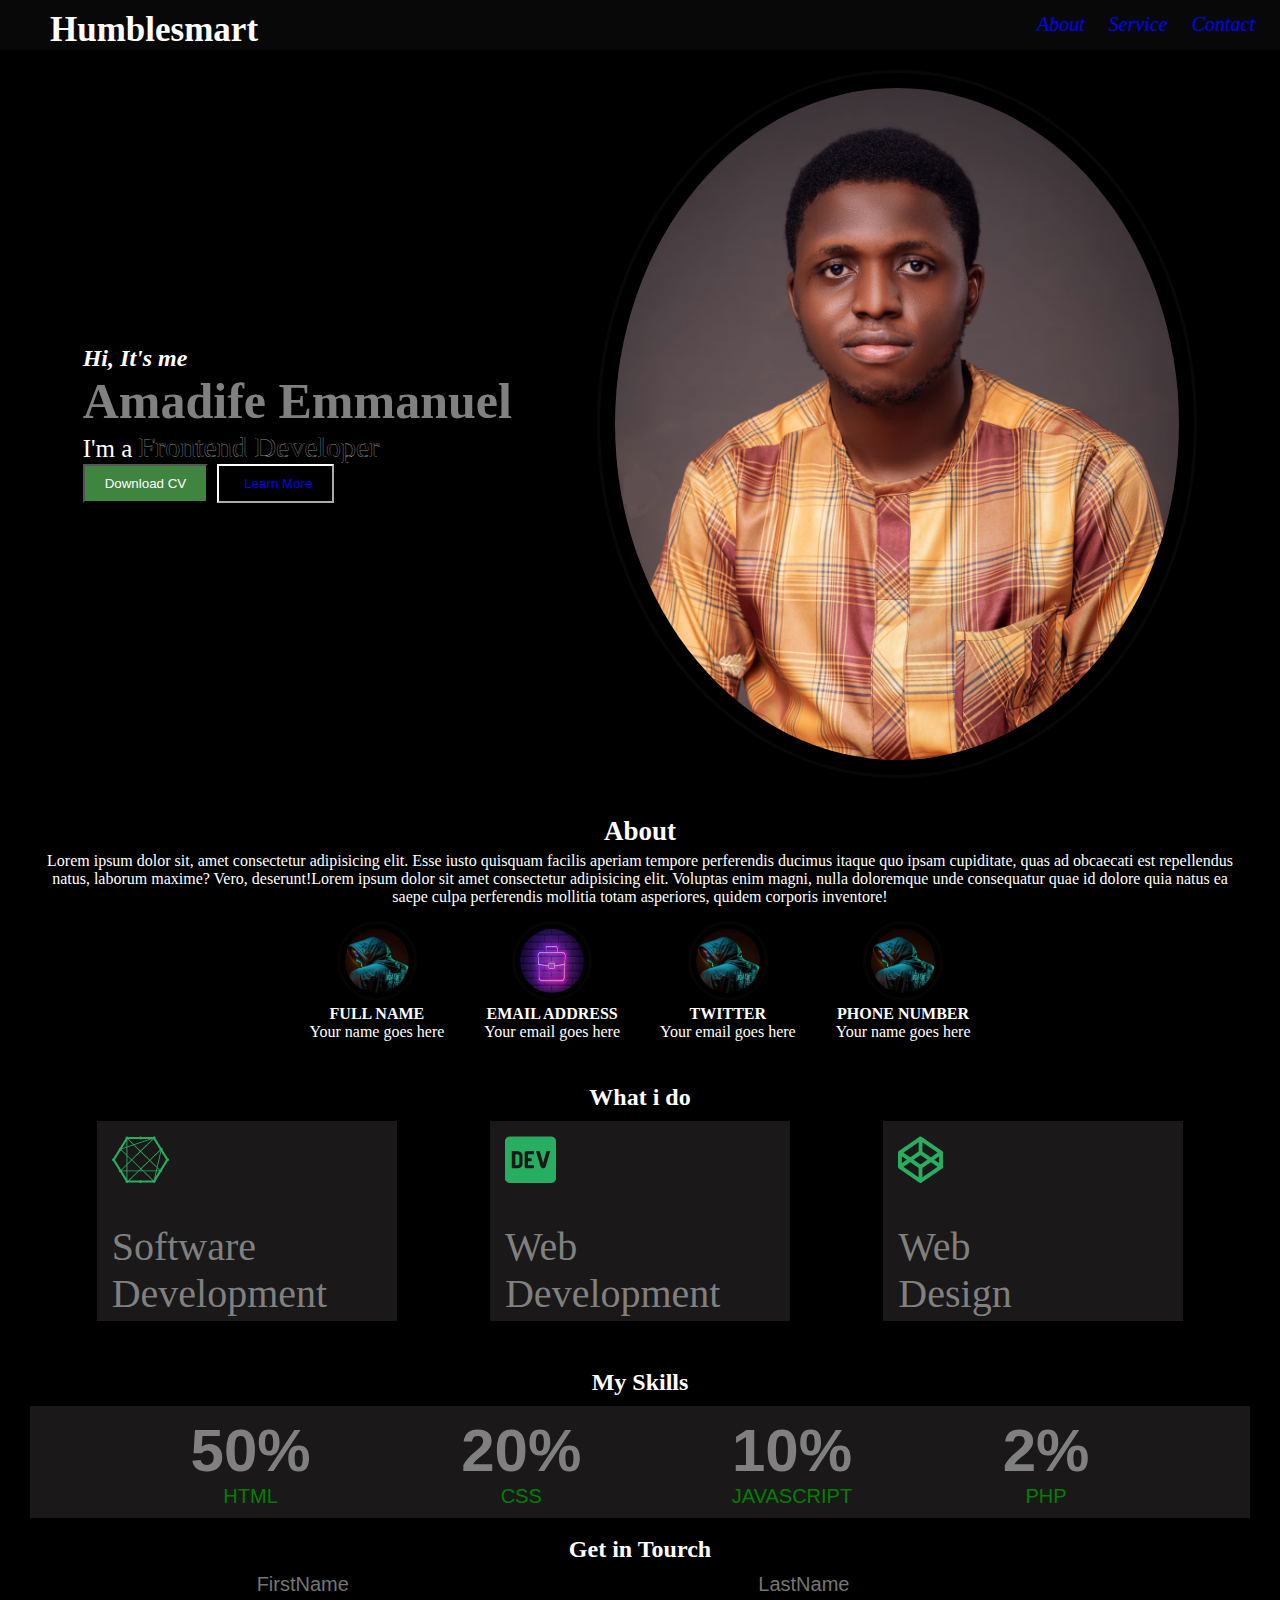
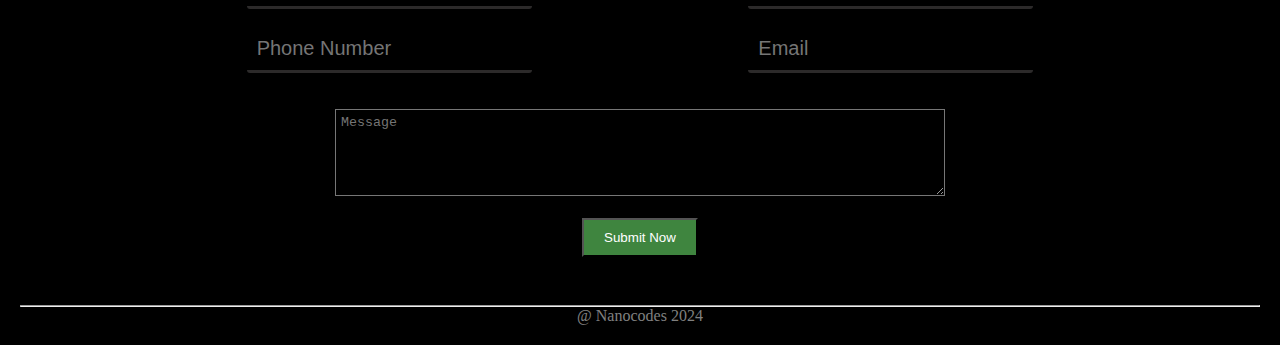
==== index.html @ 122db9bb "first commit" ====
<!DOCTYPE html>
<html lang="en">
<head>
    <link rel="shortcut icon" href="./assets/image/favicon2.PNG" type="image/x-icon">
    <meta charset="UTF-8">
    <meta name="viewport" content="width=device-width, initial-scale=1.0">
    <title>portifolio</title>
    <link rel="stylesheet" href="style.css">

</head>
<body>
    <!------- Navigation bar section ------->
     <header>

        <h1>Humblesmart</h1>
            <input type="checkbox" id="nav-check">

            <div class="nav-btn">
                <label for="nav-check">
                    <span></span>
                    <span></span>
                    <span></span>
                </label>
            </div>

        <nav class="nav-bar">
            <a href="#"> About</a>
            <a href="#">Service</a>
            <a href="#">Contact</a>
        </nav>
    </header> 
    <main>


        <!------- Home section ------>

        <section class="home">

            <div class="My-Info">
                <h2>Hi, It's me </h2>
                <h1> Amadife Emmanuel</h1>
                <p> I'm  a <span>Frontend Developer</span></p>
            

                <div class="button">
                    <button class="firstButton"><a href="http://" target="_blank">Download CV </a></button>
                    <button class="secondButton"><a href="http://" target="_blank">Learn More</a></button>
                </div>
            
            </div>

            <img src="./assets/image/me.JPG" alt="" class="image">

        </section><br> 


        <!--------- About section ------------>

         <section class="About">
            <div class="About1">
                <h2>About</h2>
                <p>Lorem ipsum dolor sit, amet consectetur adipisicing elit. Esse iusto quisquam facilis aperiam tempore perferendis ducimus itaque quo ipsam cupiditate, quas ad obcaecati est repellendus natus, laborum maxime? Vero, deserunt!Lorem ipsum dolor sit amet consectetur adipisicing elit. Voluptas enim magni, nulla doloremque unde consequatur quae id dolore quia natus ea saepe culpa perferendis mollitia totam asperiores, quidem corporis inventore!</p>
            </div>

            <div class="About2">
               <div> 
                <span > <img src="./assets/image/hoodie.PNG" alt="" class="image1"> </span>
                    <h4>FULL NAME</h4>
                    <p>Your name goes here</p>
                </div>

                <div> 
                    <span > <img src="./assets/image/favicon2.PNG" alt="" class="image1"> </span>
                    <h4>EMAIL ADDRESS</h4>
                    <p>Your email goes here</p>
                </div>

                <div> 
                    <span > <img src="./assets/image/hoodie.PNG" alt="" class="image1"> </span>
                    <h4>TWITTER</h4>
                    <p>Your email goes here</p>
                </div>

                <div> 
                    <span > <img src="./assets/image/hoodie.PNG" alt="" class="image1"> </span>
                    <h4>PHONE NUMBER</h4>
                    <p>Your name goes here</p>
                </div>
                
            </div>

        </section><br> 


        <!--------- What i do section ---------->

        <section class="What-i-do">
            <h2> What i do </h2>
                <div class="What-i-do-1">
                    <div class="dev">
                        <img src="./assets/image/Vector.png" alt="" class="dev-img"><br><br><br>
                        <a href="#"> Software Development </a>
                    </div>
                    <div class="dev">
                        <img src="./assets/image/Vector (1).png" alt="" class="dev-img"><br><br><br>
                        <a href="#"> Web Development </a>
                    </div>
                    
                    <div class="dev">
                        <img src="./assets/image/Vector (2).png" alt="" class="dev-img"><br><br><br>
                        <a href="#"> Web <br>Design </a>
                    </div>
                </div>    
         
        </section><br> 

        <!----------- My Skills section ----------->
        <section class="My-Skills">
            <h2>My Skills</h2>
                <div class="Skills">
                    <div class="skill">
                        <h3>50%</h3>
                        <p>HTML</p>
                    </div>
                    <div class="skill">
                        <h3>20%</h3>
                        <p>CSS</p>
                    </div>
                    <div class="skill">
                        <h3>10%</h3>
                        <p>JAVASCRIPT</p>
                    </div>
                    <div class="skill">
                        <h3>2%</h3>
                        <p>PHP</p> 
                    </div>
                </div>
        </section><br> 

        <!----------- Get in Touch section ---------->
        <section class="Get-in-touch">
            <h2>Get in Tourch</h2>
                <div class="Input">
                    <div class="Input-Info">
                        <input type="text" placeholder="FirstName">
                    </div>
                    <div class="Input-Info">
                        <input type="text" placeholder="LastName">
                    </div>
                </div>

                <br>

                <div class="Input">
                    <div class="Input-Info">
                        <input type="tel" placeholder="Phone Number" >
                    </div>
                    <div class="Input-Info">
                        <input type="email" placeholder="Email">
                    </div>
                </div>  <br><br>
                
                <div>
                    <textarea  cols="10" rows="5" placeholder="Message"></textarea>
                </div><br>

                <div class="Submitbutton">
                    <button class="firstButton"><a href="http://" target="_blank"> Submit Now </a></button>
                </div>

            </section>


            <div class="animated-box"></div>

    </main><br>

    <footer>
        <p><hr>@ Nanocodes 2024</p>
    </footer>
    
</body>
</html>
---- style.css ----
*{
    margin: 0;
    padding: 0;
    box-sizing: border-box;    
}

body{
    margin: 0;
    background-color: #000000;
    color: #fff;
}




/* ----------- Navigation bar ----------- */

header{
    height: 50px;
    width: 100%;
    background-color: rgb(8, 8, 8);
    position: relative;
    justify-content: space-between;
}

/* For the a tag in navigation */
.nav-btn {
    display: none;
}

#nav-check {
    display: none;
}

header>h1{
    display: inline-block;
    font-size: 35px;
    margin: 10px 0px 0px 50px;
}

.nav-bar{
    display: inline;
    margin-right: 15px;
    float: right;
}

nav>a{
    display: inline-block;
    text-decoration: none;
    font-style: italic;
    font-size: 20px; 
    color: #0000ff; 
    padding: 13px 10px;
}

nav>a:hover{
    color: #fff;
}






/* ----------------- MAIN BAR -------------- */



main{
    padding: 10px 30px;
} 



 /* ------ Home section ------ */
.home{
    width: 100%;
    display: flex;
    justify-content: space-around;
    align-items: center;
    padding: 10px;
}

.My-Info>h1{
    font-size: 50px;
    font-style: Arial ;
    color: #808080;
}

.My-Info > p {
    font-size: 25px;
}

.My-Info > h2 {
    font-style: italic;
}

.My-Info>p>span{    
    color: transparent;
    font-size: 30px;
    -webkit-text-stroke: .2px white;
    background-image: linear-gradient(blue, blue);
    background-repeat: no-repeat;
    background-clip: text;
    background-position: -280px 0;
    animation: animateText 3s linear infinite;
}

@keyframes animateText {
    0%,95%,100%{
        background-position: -280px 0 ;
    }
    65%,85%{
        background-position: 0 0;
    }
}

.image{
    width: 50%;
    height: 50%;
    border-radius: 50%;
    background-color: transparent;
    padding: 15px;
    border: solid rgb( 8, 8, 8 );  
    animation: zoomIn 4s ease forwards; 
    animation-delay: 2s; 
}

@keyframes zoomIn {
    0%{
        transform: scale(0); opacity: 0;
    }
    100%{
        transform: scale(1); opacity:1 ;
    }
}

button:nth-child(1),button:nth-child(1)>a{
    padding: 10px;
    background-color: rgb(63, 133, 63);
    text-decoration: none;
    color: #fff;
}
    
.secondButton, .secondButton>a{
    padding: 10px;
    background-color: transparent;
    border-color: #fff;
    text-decoration: none;
    margin-left: 5px;
} 



/* ----- About section ------ */
.About1{
    text-align: center;
    font-size: 18px;
    padding: 10px;
}

.About1 > h2{
    margin-bottom: 5px;
}

.About1 > p{
    font-style: sans-serif;
    font-size: 16px;
}

.About2{
    display: flex;
    gap: 2.5rem;
    justify-content: center;
    text-align: center;
    padding : 5px 50px;
}

.image1{
    height: 80px;
    width: 80px;
    border-radius: 50%;
    padding: 5px;
    border: solid rgb(8, 4, 4);
} 



/* ------ what i do section ------ */
.What-i-do{
    margin: 20px;
    justify-content: center;
    text-align: center;
}

.What-i-do-1{
    display: flex;
    gap: 20px;
    justify-content: space-around;
    padding: 10px;
}

.dev{
    background-color: rgba(73, 68, 68, 0.356);
    text-align: left;
    height: 200px;
    width: 300px;
    padding: 15px;
}

.dev > a{
    text-decoration: none;
    color: #808080;
    font-size: 40px;
    text-align:left;
}

.dev-img{
    background-color: transparent;
}



/* ------ My Skills section ------ */
.My-Skills{
    text-align: center;
}

.Skills{
    display: flex;
    justify-content: space-evenly;
    position: center;
    background-color: rgba(73, 68, 68, 0.356);
    padding: 10px;
    margin-top: 10px;
}

.skill{
    background-color: transparent;
}

.skill>h3{
    background-color:transparent;
    color: #808080;
    font-size: 60px;
    font-family:   sans-serif;
}

.skill>p{
    background-color: transparent;
    color: #008000;
    font-family: Arial, Helvetica, sans-serif;
    font-size: 20px;
}



/* ------ Get in Tourch section ------ */
.Get-in-touch{
    text-align: center;
}

.Input{
    display: flex;
    justify-content: space-evenly;
    font-size: 16px;    
}

.Input-Info>input{
    background-color: transparent;
    border: none;
    border-bottom: solid rgb(44, 42, 42);
    outline: none;
    border-radius: 3px;
    padding: 10px;
    font-size: 20px;
}

textarea{
    background-color: transparent;
    color: #fff;
    justify-content: space-evenly;
    width: 50%;
    padding: 5px;  
}

footer{
    text-align: center;
    padding: 20px;
    color: #808080;
}






















 @media (max-width:600px) {  


/* --------------Navigation bar----------- */


/* Home section */
header>h1{
    font-size: 30px;
    margin: 10px 0px 0px 20px;
}

.nav-btn {
    display: inline-block;
    position: absolute;
    right: 0px;
    top: 0px;
}

.nav-btn > label {
    display: inline-block;
    width: 50px;
    height: 50px;
    padding: 13px;
}

.nav-btn > label:hover, #nav-check:checked ~ .nav-btn > label {
    background-color: rgba(0, 0, 0, 0.3);
}

.nav-btn > label > span {
    display: block;
    width: 3px;
    height: 10px;
    border-top: 2px solid #eee;
}

.nav-bar{
    position: absolute;
    display: block;
    width: 100%;
    background-color: #333;
    height: 0px;
    transition: all 0.3s ease-in;
    overflow-y: hidden;
    top: 50px;
    left: 0px;
}

.nav-bar > a {
    display: block;
    width: 100%;
}

#nav-check:not(:checked) ~ .nav-bar {
    height: 0px;
}

#nav-check:checked ~ .nav-bar {
    height: calc(100vh - 50px);
    overflow-y: auto;
}



/* ---------------Main bar----------- */
main {
    padding: 2px ; 
}


/* Home section */
.home {
    flex-direction: column-reverse; 
    gap: 1rem;
}

.My-Info > h1 {
    font-size: 20px; 
}

.My-Info > h2 {
    font-size: 15px;
}

.My-Info > p {
    font-size: 16px;
}

.My-Info > p > span {
    font-size: 20px; 
}

.image {
    width: 100%;
    max-width: 200px;
    height: auto; 
    padding: 5px;
}

.firstButton, .firstButton>a{
    font-size: 10px;
    padding: 2px;
}

.secondButton, .secondButton>a{
    padding: 2px;
    font-size: 10px;
}


/* About section */
.About1{
    padding: 10px;
    font-size: 12px;
}
.About2{
    display: grid;
    grid-template-columns: repeat(2, 1fr);
    font-size: 15px;
} 


/* what i do section */
.What-i-do-1{
    flex-direction: column;
    align-items: center;
}

.What-i-do-1>.dev{
    height: auto;
}

.dev > a{
    font-size: 30px;
}

.dev-img{
    width: 15%;
}


/* My Skills */
.My-Skills{
    margin: 5px 20px;
}

.skill>h3{
    font-size: 30px;
}

.skill>p{
    font-size: 10px;
}


/* Get in Tourch section */ 
.Input{
    font-size: 8px;  
}

.Input-Info>input{
    padding: 5px;
    font-size: 10px;
}

textarea{
    width: 80%;
    padding: 2.5px;  
}



}
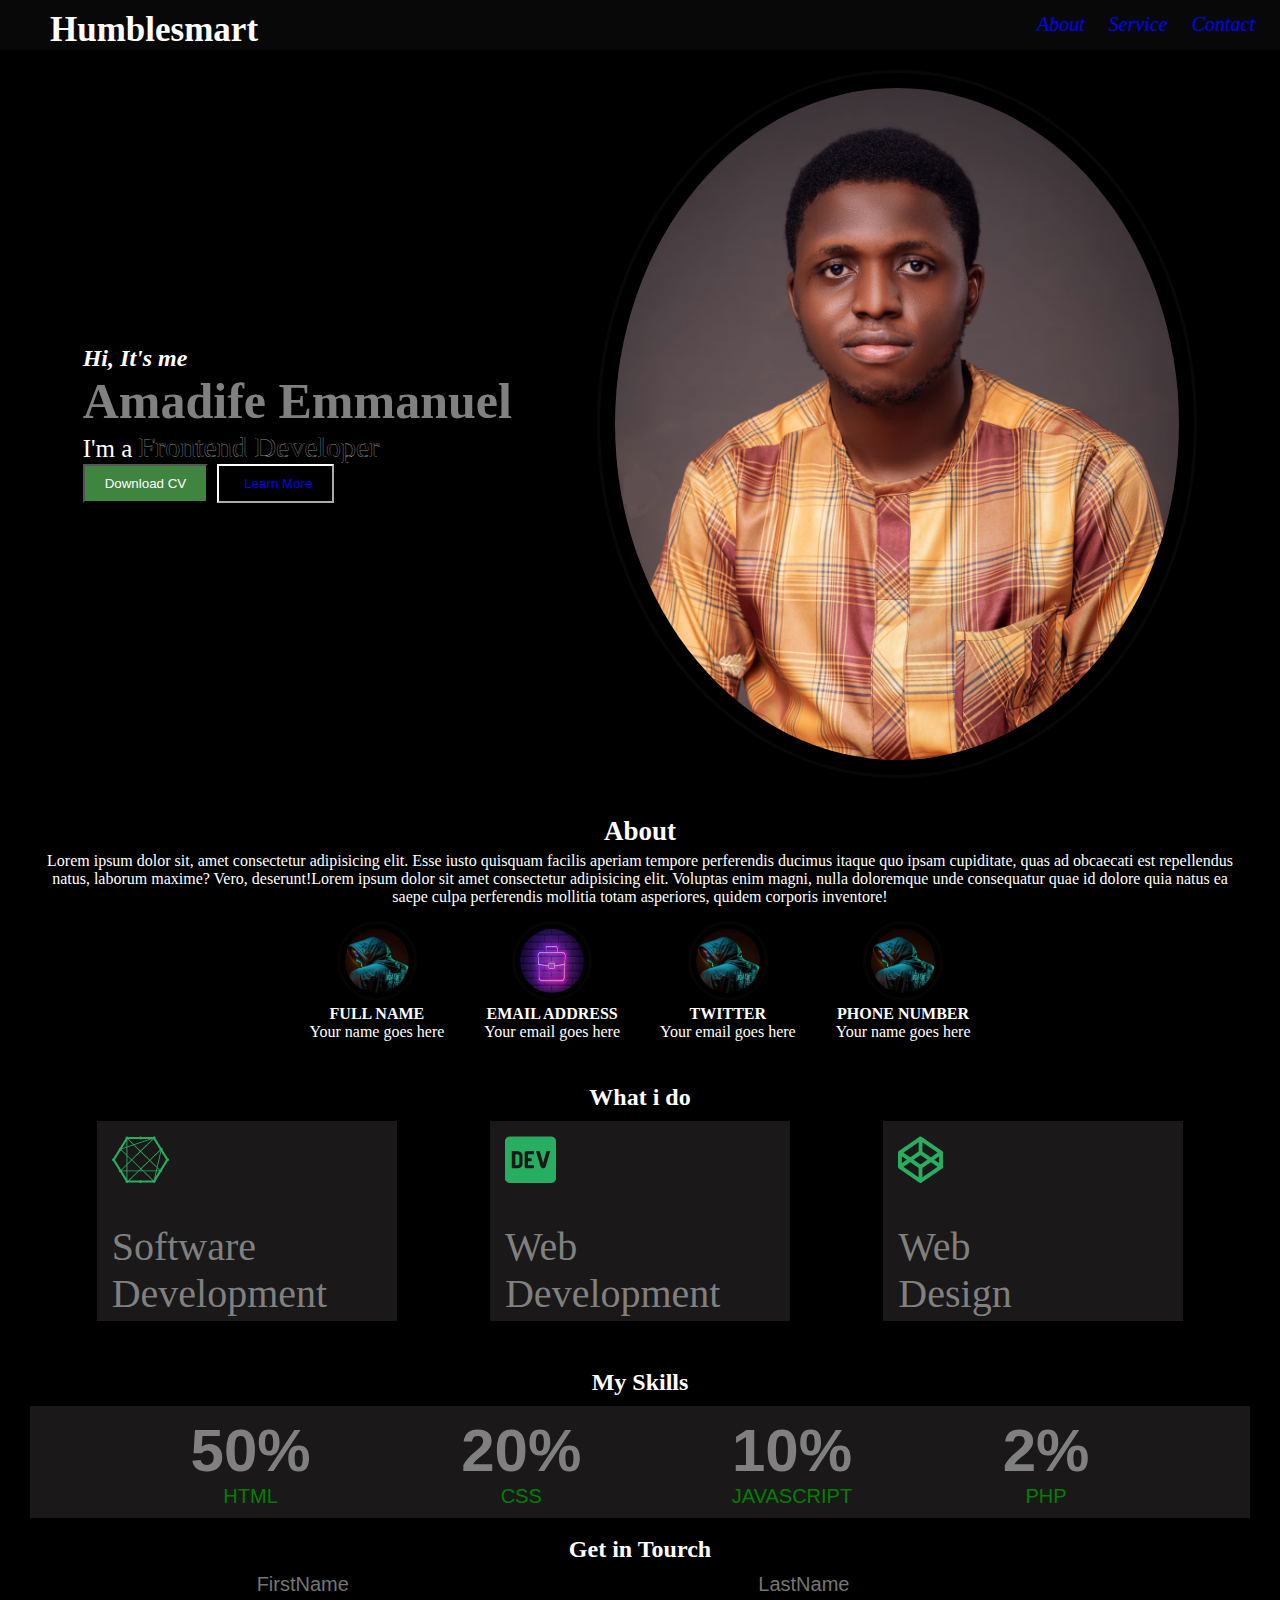
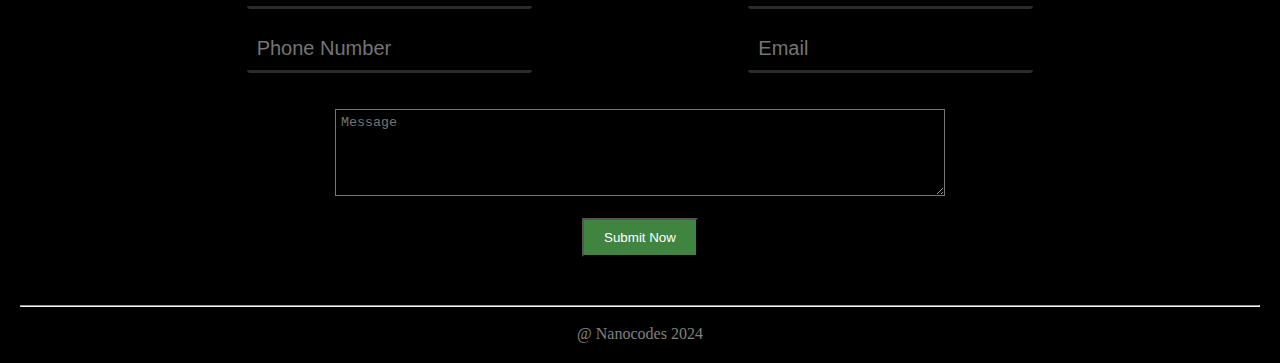
==== commit 1215bb1c: "first commit" ====
--- a/index.html
+++ b/index.html
@@ -176,7 +176,7 @@
     </main><br>
 
     <footer>
-        <p><hr>@ Nanocodes 2024</p>
+        <p><hr> <br>@ Nanocodes 2024</p>
     </footer>
     
 </body>
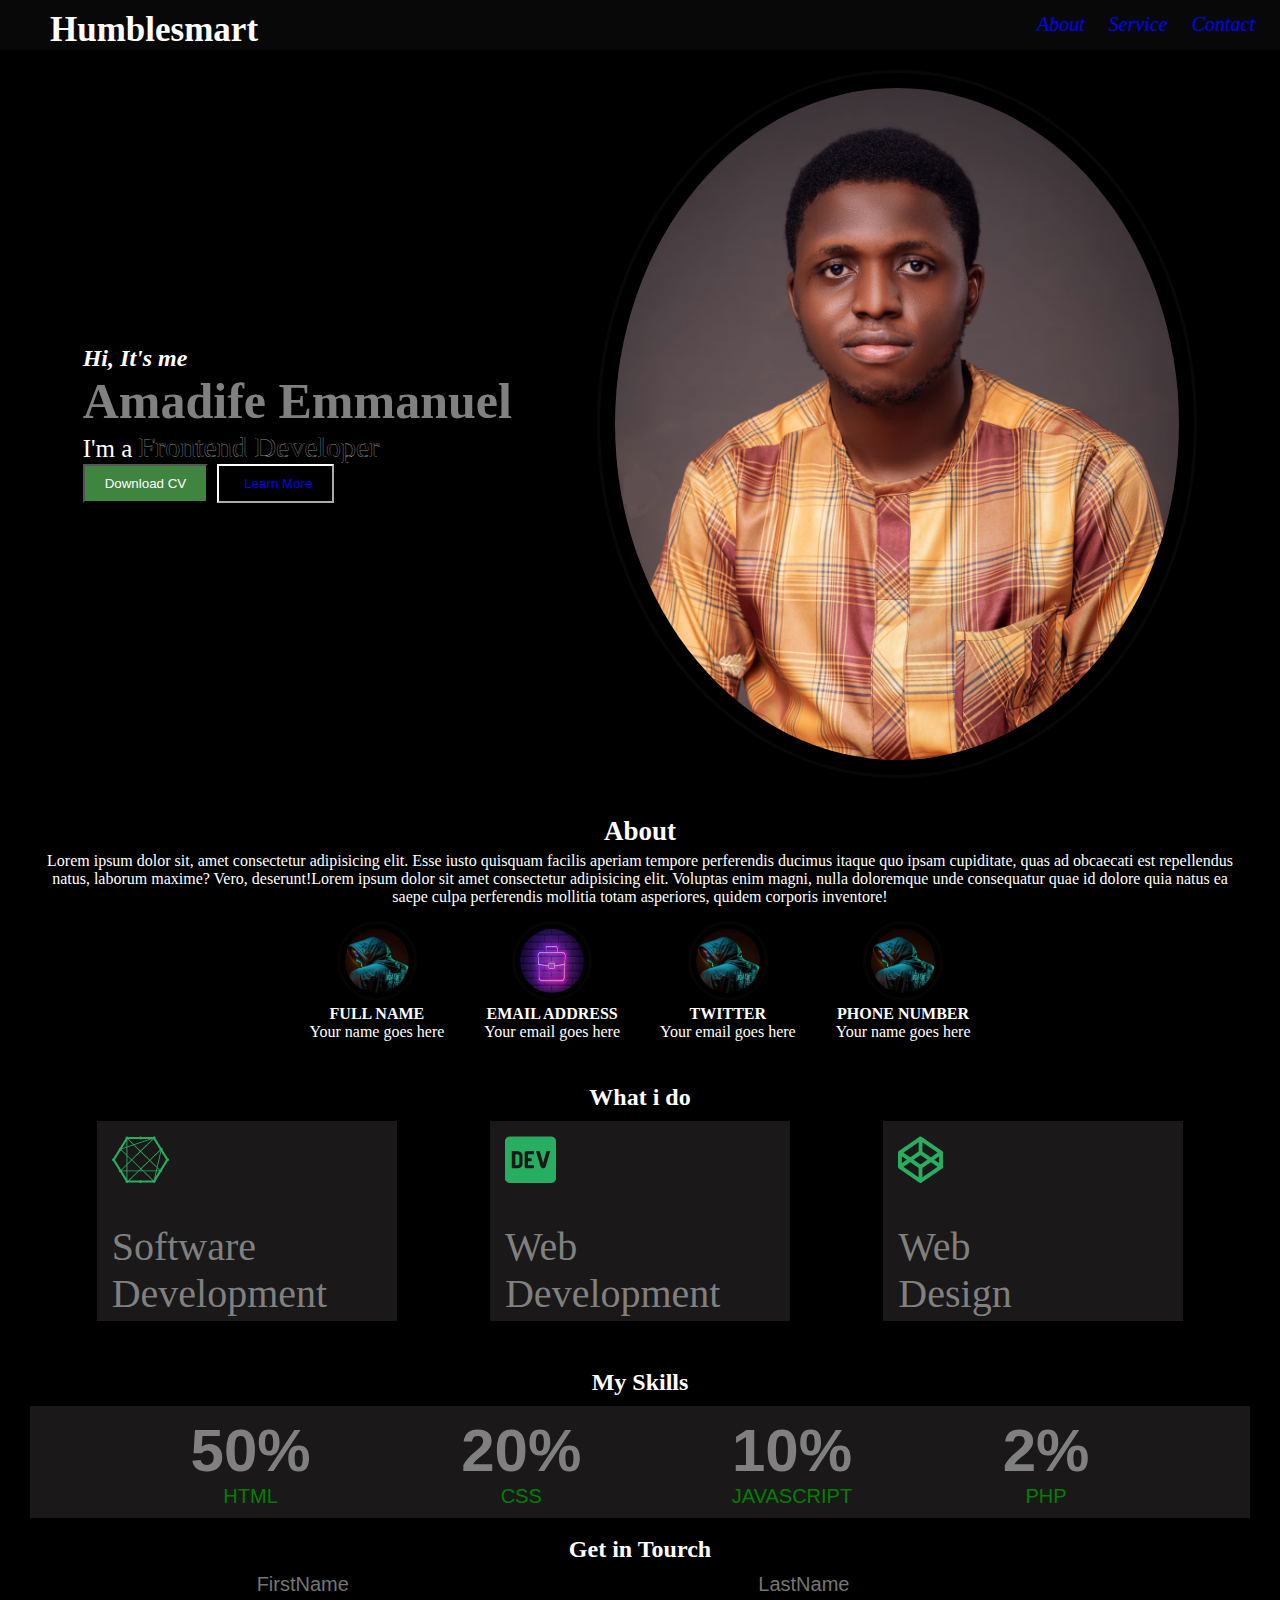
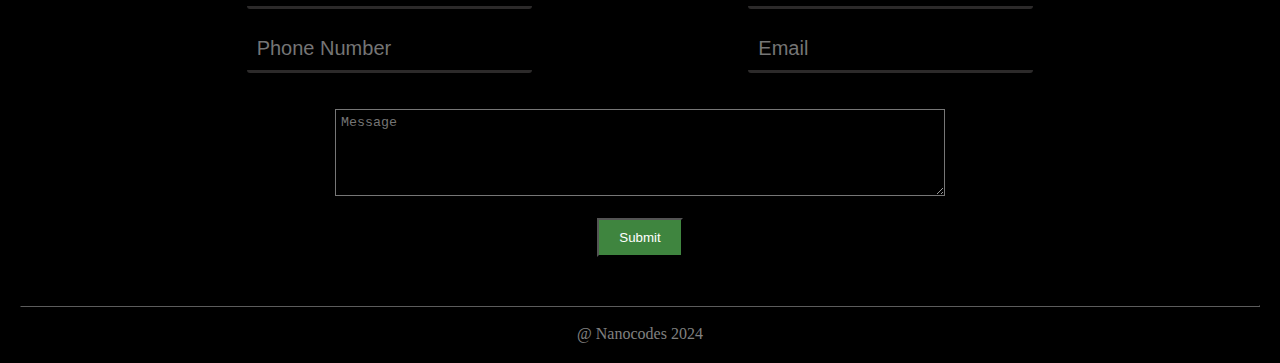
==== commit 570328ea: "first commit" ====
--- a/index.html
+++ b/index.html
@@ -142,10 +142,10 @@
             <h2>Get in Tourch</h2>
                 <div class="Input">
                     <div class="Input-Info">
-                        <input type="text" placeholder="FirstName">
+                        <input type="text" placeholder="FirstName" required>
                     </div>
                     <div class="Input-Info">
-                        <input type="text" placeholder="LastName">
+                        <input type="text" placeholder="LastName" required>
                     </div>
                 </div>
 
@@ -153,30 +153,29 @@
 
                 <div class="Input">
                     <div class="Input-Info">
-                        <input type="tel" placeholder="Phone Number" >
+                        <input type="tel" placeholder="Phone Number" required>
                     </div>
                     <div class="Input-Info">
-                        <input type="email" placeholder="Email">
+                        <input type="email" placeholder="Email" required>
                     </div>
                 </div>  <br><br>
                 
                 <div>
-                    <textarea  cols="10" rows="5" placeholder="Message"></textarea>
+                    <textarea  cols="10" rows="5" placeholder="Message" required></textarea>
                 </div><br>
 
-                <div class="Submitbutton">
-                    <button class="firstButton"><a href="http://" target="_blank"> Submit Now </a></button>
+                
+                <div class="submitButton">
+                    <a href="http://" target="_blank"><input type="submit" placeholder="Submit " ></a>
                 </div>
+                
 
             </section>
-
-
-            <div class="animated-box"></div>
 
     </main><br>
 
     <footer>
-        <p><hr> <br>@ Nanocodes 2024</p>
+        <p><hr> <br> @ Nanocodes 2024</p>
     </footer>
     
 </body>
--- a/style.css
+++ b/style.css
@@ -63,7 +63,6 @@
 
 
 /* ----------------- MAIN BAR -------------- */
-
 
 
 main{
@@ -135,7 +134,7 @@
     }
 }
 
-button:nth-child(1),button:nth-child(1)>a{
+.firstButton , .firstButton > a{
     padding: 10px;
     background-color: rgb(63, 133, 63);
     text-decoration: none;
@@ -268,6 +267,7 @@
 
 .Input-Info>input{
     background-color: transparent;
+    color: #fff;
     border: none;
     border-bottom: solid rgb(44, 42, 42);
     outline: none;
@@ -288,6 +288,17 @@
     text-align: center;
     padding: 20px;
     color: #808080;
+}
+
+hr{
+    border-color:  #080808;
+}
+
+.submitButton > a > input{
+    padding: 10px 20px;
+    background-color: rgb(63, 133, 63);
+    text-decoration: none;
+    color: white;
 }
 
 
@@ -358,6 +369,7 @@
     overflow-y: hidden;
     top: 50px;
     left: 0px;
+    z-index: 100;
 }
 
 .nav-bar > a {
@@ -417,8 +429,8 @@
 }
 
 .secondButton, .secondButton>a{
+    font-size: 10px;
     padding: 2px;
-    font-size: 10px;
 }
 
 
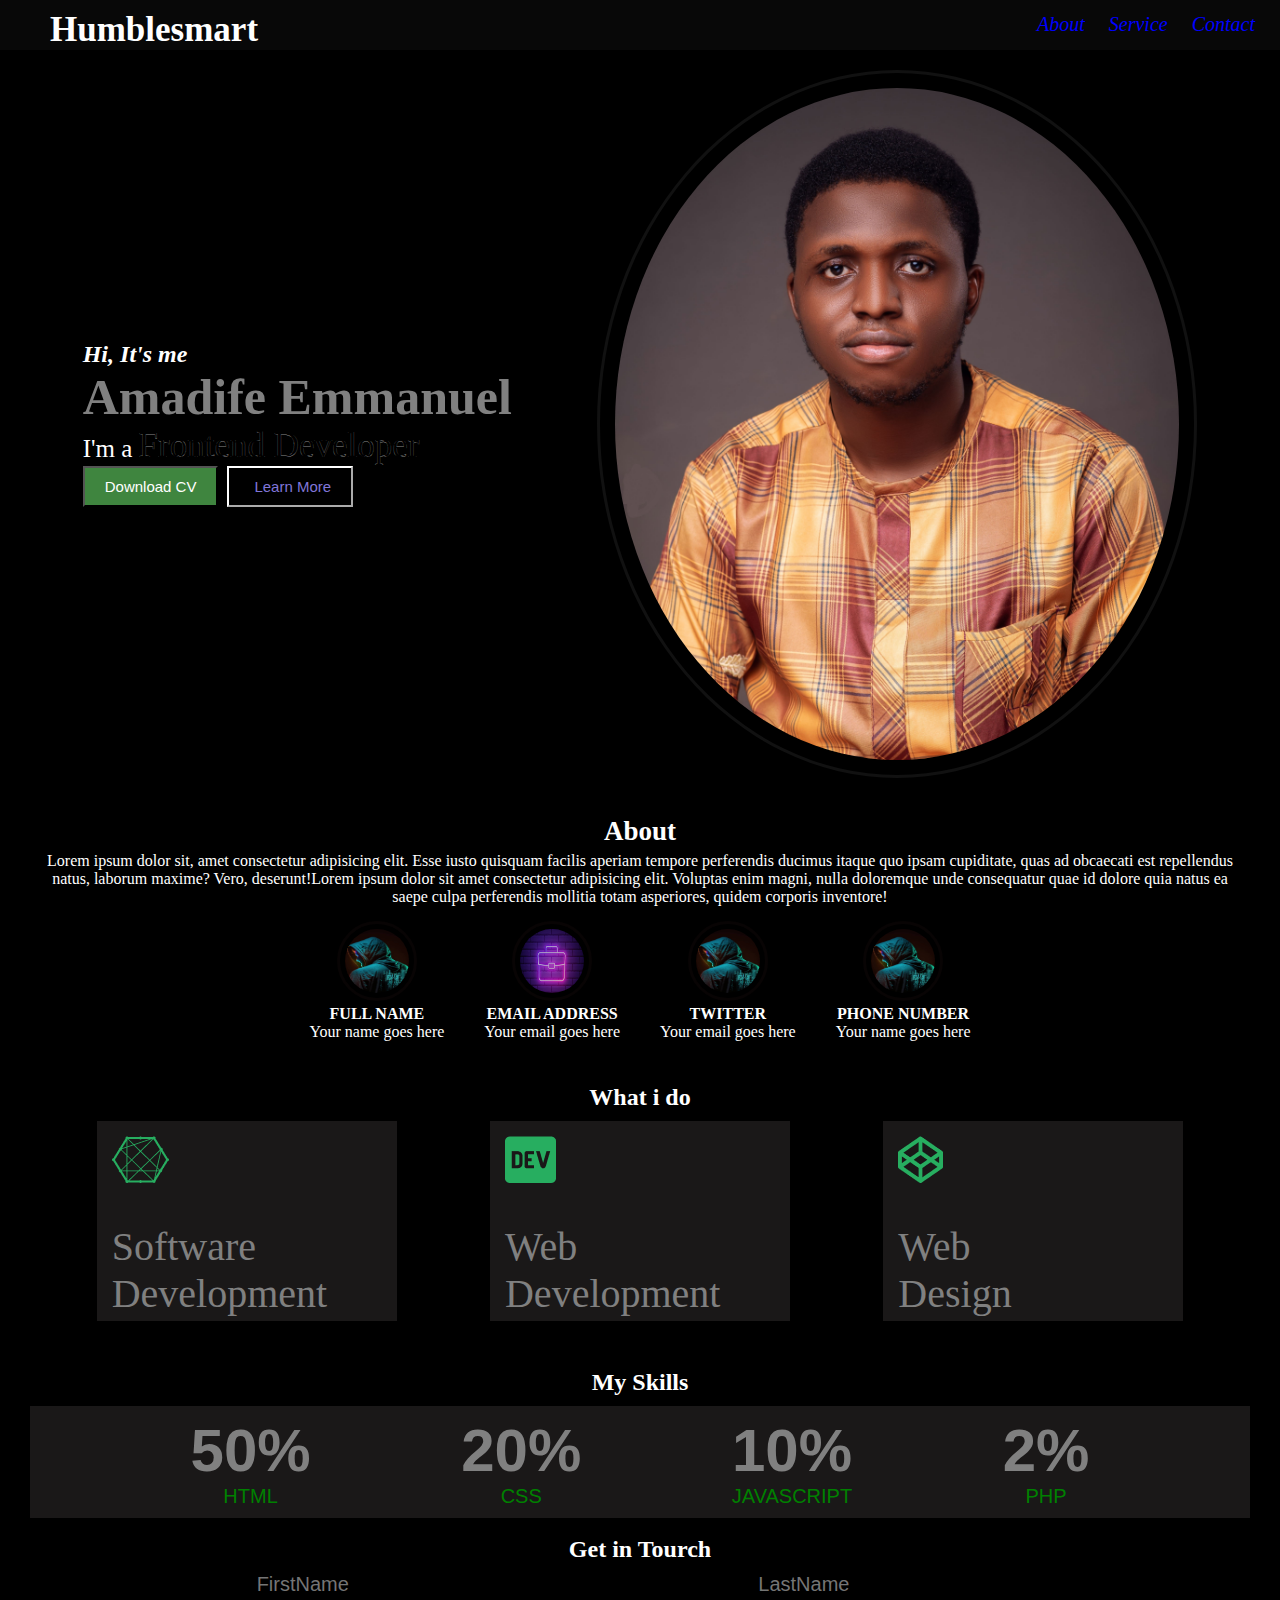
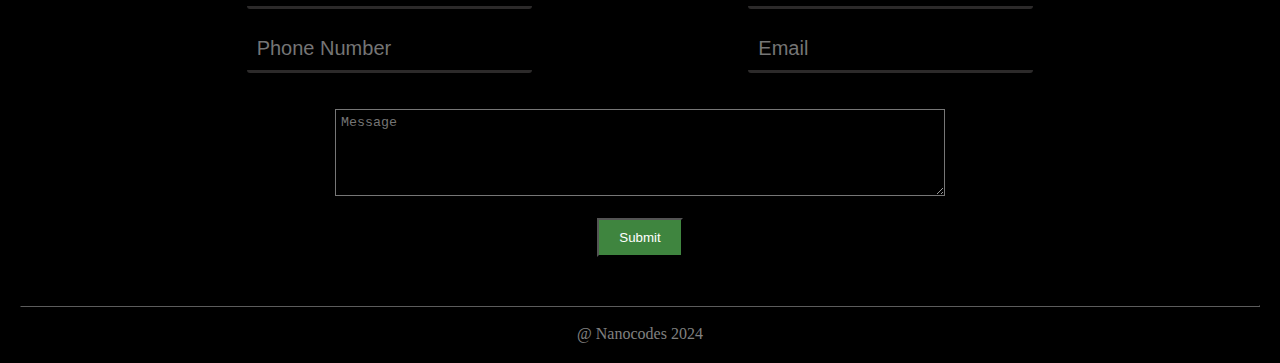
==== commit b6239cec: "update file" ====
--- a/index.html
+++ b/index.html
@@ -103,7 +103,7 @@
                     </div>
                     <div class="dev">
                         <img src="./assets/image/Vector (1).png" alt="" class="dev-img"><br><br><br>
-                        <a href="#"> Web Development </a>
+                        <a href="#"> Web <br> Development </a>
                     </div>
                     
                     <div class="dev">
@@ -175,7 +175,7 @@
     </main><br>
 
     <footer>
-        <p><hr> <br> @ Nanocodes 2024</p>
+        <hr><br><p>@ Nanocodes 2024</p>
     </footer>
     
 </body>
--- a/style.css
+++ b/style.css
@@ -32,7 +32,7 @@
     display: none;
 }
 
-header>h1{
+header > h1{
     display: inline-block;
     font-size: 35px;
     margin: 10px 0px 0px 50px;
@@ -44,7 +44,7 @@
     float: right;
 }
 
-nav>a{
+nav > a{
     display: inline-block;
     text-decoration: none;
     font-style: italic;
@@ -53,7 +53,7 @@
     padding: 13px 10px;
 }
 
-nav>a:hover{
+nav > a:hover{
     color: #fff;
 }
 
@@ -80,7 +80,7 @@
     padding: 10px;
 }
 
-.My-Info>h1{
+.My-Info > h1{
     font-size: 50px;
     font-style: Arial ;
     color: #808080;
@@ -94,11 +94,11 @@
     font-style: italic;
 }
 
-.My-Info>p>span{    
+.My-Info > p > span{    
     color: transparent;
-    font-size: 30px;
-    -webkit-text-stroke: .2px white;
-    background-image: linear-gradient(blue, blue);
+    font-size: 35px;
+    -webkit-text-stroke: .1px white;
+    background-image: linear-gradient(red, blue);
     background-repeat: no-repeat;
     background-clip: text;
     background-position: -280px 0;
@@ -120,7 +120,7 @@
     border-radius: 50%;
     background-color: transparent;
     padding: 15px;
-    border: solid rgb( 8, 8, 8 );  
+    border: solid rgb( 17, 17, 17 );  
     animation: zoomIn 4s ease forwards; 
     animation-delay: 2s; 
 }
@@ -134,18 +134,21 @@
     }
 }
 
-.firstButton , .firstButton > a{
+.firstButton, .firstButton > a{
     padding: 10px;
     background-color: rgb(63, 133, 63);
     text-decoration: none;
     color: #fff;
+    font-size: 15px;
 }
     
-.secondButton, .secondButton>a{
+.secondButton, .secondButton > a{
     padding: 10px;
     background-color: transparent;
     border-color: #fff;
+    color: rgb(128, 118, 216);
     text-decoration: none;
+    font-size: 15px;
     margin-left: 5px;
 } 
 
@@ -238,14 +241,14 @@
     background-color: transparent;
 }
 
-.skill>h3{
+.skill > h3{
     background-color:transparent;
     color: #808080;
     font-size: 60px;
     font-family:   sans-serif;
 }
 
-.skill>p{
+.skill > p{
     background-color: transparent;
     color: #008000;
     font-family: Arial, Helvetica, sans-serif;
@@ -265,7 +268,7 @@
     font-size: 16px;    
 }
 
-.Input-Info>input{
+.Input-Info > input{
     background-color: transparent;
     color: #fff;
     border: none;
@@ -320,8 +323,7 @@
 
 
 
-
-
+ /* --------------------- Mobile Responsiveness ----------------------- */
  @media (max-width:600px) {  
 
 
@@ -329,7 +331,7 @@
 
 
 /* Home section */
-header>h1{
+header > h1{
     font-size: 30px;
     margin: 10px 0px 0px 20px;
 }
@@ -410,10 +412,11 @@
 
 .My-Info > p {
     font-size: 16px;
+    padding-bottom: 3px;
 }
 
 .My-Info > p > span {
-    font-size: 20px; 
+    font-size: 20px;
 }
 
 .image {
@@ -423,13 +426,13 @@
     padding: 5px;
 }
 
-.firstButton, .firstButton>a{
-    font-size: 10px;
+.firstButton, .firstButton > a{
+    font-size: 12px;
     padding: 2px;
 }
 
-.secondButton, .secondButton>a{
-    font-size: 10px;
+.secondButton, .secondButton > a{
+    font-size: 12px;
     padding: 2px;
 }
 
@@ -439,6 +442,7 @@
     padding: 10px;
     font-size: 12px;
 }
+
 .About2{
     display: grid;
     grid-template-columns: repeat(2, 1fr);
@@ -452,7 +456,7 @@
     align-items: center;
 }
 
-.What-i-do-1>.dev{
+.What-i-do-1 > .dev{
     height: auto;
 }
 
@@ -470,11 +474,11 @@
     margin: 5px 20px;
 }
 
-.skill>h3{
+.skill > h3{
     font-size: 30px;
 }
 
-.skill>p{
+.skill > p{
     font-size: 10px;
 }
 
@@ -484,7 +488,7 @@
     font-size: 8px;  
 }
 
-.Input-Info>input{
+.Input-Info > input{
     padding: 5px;
     font-size: 10px;
 }
@@ -496,4 +500,99 @@
 
 
 
+}
+
+
+
+
+
+
+
+
+
+ /* --------------------- Tablet Responsiveness ----------------------- */
+ @media (max-width:900px) {  
+
+    
+/* ---------------Main bar----------- */
+
+
+/* Home section */
+.My-Info > h1 {
+    font-size: 38px; 
+}
+
+.My-Info > p > span {
+    font-size: 30px;
+}
+
+.image {
+    width: 100%;
+    max-width: 300px;
+    height: auto; 
+    padding: 5px;
+}
+
+.firstButton, .firstButton > a{
+    margin-top: 5px;
+    font-size: 17px;
+    padding: 5px;
+}
+
+.secondButton, .secondButton > a{
+    margin-top: 5px;
+    font-size: 17px;
+    padding: 5px;
+}
+
+
+/* About section */
+.About2{
+    display: grid;
+    grid-template-columns: repeat(2, 1fr);
+    font-size: 20px;
+} 
+
+
+/* what i do section */
+.What-i-do-1 > .dev{
+    height: auto;
+}
+
+.dev > a{
+    font-size: 25px;
+}
+
+.dev-img{
+    width: 18%;
+}
+
+
+/* My Skills */
+.My-Skills{
+    margin: 5px 20px;
+}
+
+.skill > h3{
+    font-size: 35px;
+}
+
+.skill > p{
+    font-size: 18px;
+}
+
+
+/* Get in Tourch section */ 
+.Input-Info > input{
+    padding: 10px;
+    font-size: 16px;
+}
+
+textarea{
+    width: 70%;
+    padding: 5px;  
+}
+
+
+
 }